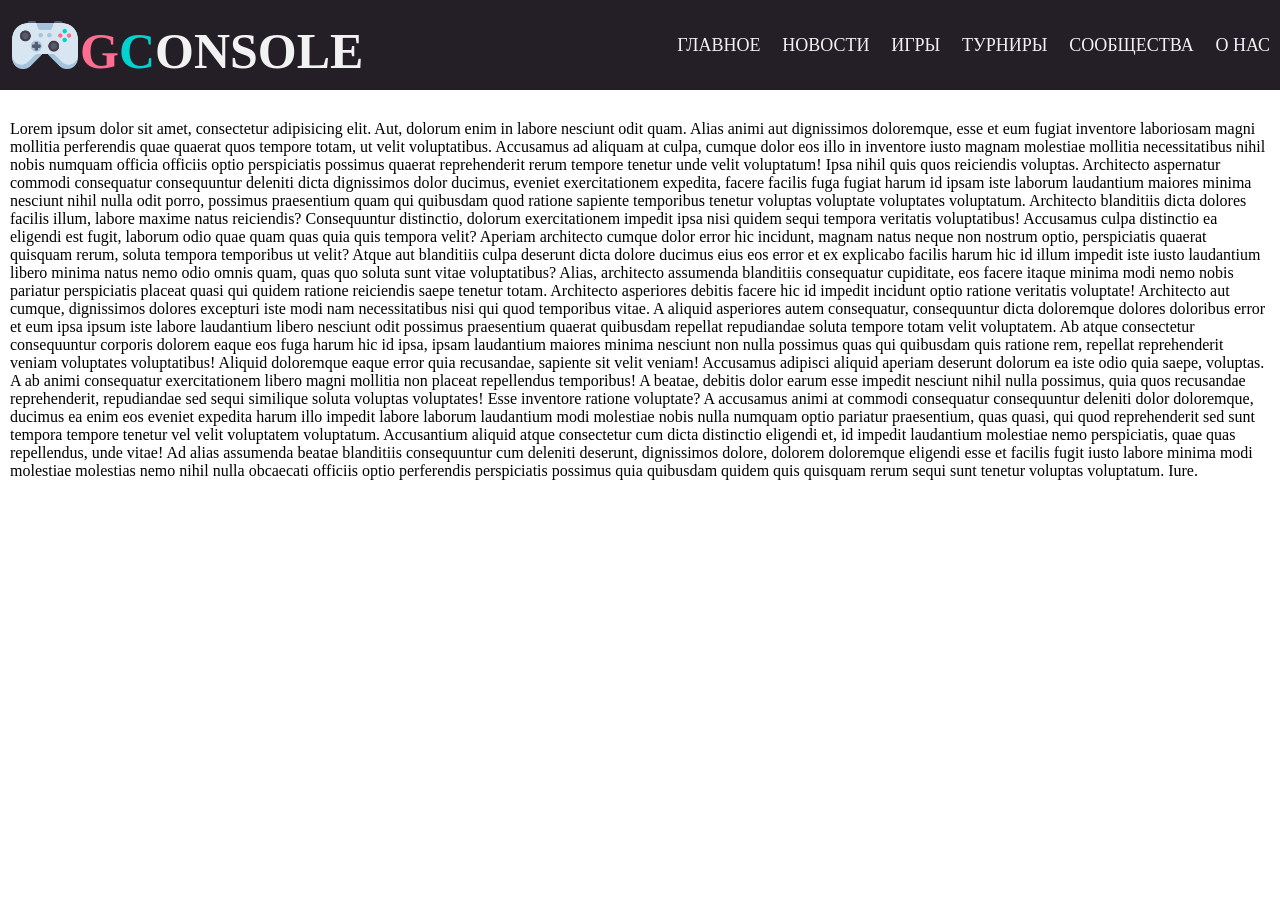
==== index.html @ 5705a3b8 "Rename Index.html to index.html" ====
<!DOCTYPE html>
<html lang="ru , en">
<head>
    <meta charset="UTF-8">
    <title>Main Page</title>
    <style>
        @import "style.css";
    </style>
    <meta name="viewport" content="width=device-width">
</head>
<body>
    <header class="header">
        <div class="container">
            <div class="header__body">
                <a href="" class="header__logo">
                    <img src="game-controller.png" alt="Game Controller Main Icon">
                    <p><span style="color: #ff6e91">G</span><span style="color: #00d2d2">C</span><span class="header__onsole">onsole</span></p>
                </a>
                <div class="header__burger">
                        <span></span>
                </div>
                <nav class="header__menu">
                        <ul class="header__list">
                            <li>
                                <a href="" class="header__link">Главное</a>
                            </li>
                            <li>
                               <a href="" class="header__link">Новости</a>
                            </li>
                             <li>
                              <a href="" class="header__link">Игры</a>
                            </li>
                            <li>
                               <a href="" class="header__link">Турниры</a>
                            </li>
                             <li>
                                <a href="" class="header__link">Сообщества</a>
                            </li>
                            <li>
                                <a href="" class="header__link">О Нас</a>
                            </li>
                        </ul>
                </nav>
            </div>
        </div>
    </header>
    <div class="content">
        <div class="container">
           <div class="content__text">
                <p>
                 Lorem ipsum dolor sit amet, consectetur adipisicing elit. Aut, dolorum enim in labore nesciunt odit quam. Alias animi aut dignissimos doloremque, esse et eum fugiat inventore laboriosam magni mollitia perferendis quae quaerat quos tempore totam, ut velit voluptatibus. Accusamus ad aliquam at culpa, cumque dolor eos illo in inventore iusto magnam molestiae mollitia necessitatibus nihil nobis numquam officia officiis optio perspiciatis possimus quaerat reprehenderit rerum tempore tenetur unde velit voluptatum! Ipsa nihil quis quos reiciendis voluptas. Architecto aspernatur commodi consequatur consequuntur deleniti dicta dignissimos dolor ducimus, eveniet exercitationem expedita, facere facilis fuga fugiat harum id ipsam iste laborum laudantium maiores minima nesciunt nihil nulla odit porro, possimus praesentium quam qui quibusdam quod ratione sapiente temporibus tenetur voluptas voluptate voluptates voluptatum. Architecto blanditiis dicta dolores facilis illum, labore maxime natus reiciendis? Consequuntur distinctio, dolorum exercitationem impedit ipsa nisi quidem sequi tempora veritatis voluptatibus! Accusamus culpa distinctio ea eligendi est fugit, laborum odio quae quam quas quia quis tempora velit? Aperiam architecto cumque dolor error hic incidunt, magnam natus neque non nostrum optio, perspiciatis quaerat quisquam rerum, soluta tempora temporibus ut velit? Atque aut blanditiis culpa deserunt dicta dolore ducimus eius eos error et ex explicabo facilis harum hic id illum impedit iste iusto laudantium libero minima natus nemo odio omnis quam, quas quo soluta sunt vitae voluptatibus? Alias, architecto assumenda blanditiis consequatur cupiditate, eos facere itaque minima modi nemo nobis pariatur perspiciatis placeat quasi qui quidem ratione reiciendis saepe tenetur totam. Architecto asperiores debitis facere hic id impedit incidunt optio ratione veritatis voluptate! Architecto aut cumque, dignissimos dolores excepturi iste modi nam necessitatibus nisi qui quod temporibus vitae. A aliquid asperiores autem consequatur, consequuntur dicta doloremque dolores doloribus error et eum ipsa ipsum iste labore laudantium libero nesciunt odit possimus praesentium quaerat quibusdam repellat repudiandae soluta tempore totam velit voluptatem. Ab atque consectetur consequuntur corporis dolorem eaque eos fuga harum hic id ipsa, ipsam laudantium maiores minima nesciunt non nulla possimus quas qui quibusdam quis ratione rem, repellat reprehenderit veniam voluptates voluptatibus! Aliquid doloremque eaque error quia recusandae, sapiente sit velit veniam! Accusamus adipisci aliquid aperiam deserunt dolorum ea iste odio quia saepe, voluptas. A ab animi consequatur exercitationem libero magni mollitia non placeat repellendus temporibus! A beatae, debitis dolor earum esse impedit nesciunt nihil nulla possimus, quia quos recusandae reprehenderit, repudiandae sed sequi similique soluta voluptas voluptates! Esse inventore ratione voluptate? A accusamus animi at commodi consequatur consequuntur deleniti dolor doloremque, ducimus ea enim eos eveniet expedita harum illo impedit labore laborum laudantium modi molestiae nobis nulla numquam optio pariatur praesentium, quas quasi, qui quod reprehenderit sed sunt tempora tempore tenetur vel velit voluptatem voluptatum. Accusantium aliquid atque consectetur cum dicta distinctio eligendi et, id impedit laudantium molestiae nemo perspiciatis, quae quas repellendus, unde vitae! Ad alias assumenda beatae blanditiis consequuntur cum deleniti deserunt, dignissimos dolore, dolorem doloremque eligendi esse et facilis fugit iusto labore minima modi molestiae molestias nemo nihil nulla obcaecati officiis optio perferendis perspiciatis possimus quia quibusdam quidem quis quisquam rerum sequi sunt tenetur voluptas voluptatum. Iure.
                </p>
           </div>
        </div>
    </div>

    <script src="script.js"></script>
    <script src="https://code.jquery.com/jquery-3.4.1.slim.min.js"></script>
    <!--<script type="text/javascript">
        if (window.jQuery) alert("jQuery подключен");
        else alert("jQuery не подключен");
    </script>-->
</body>
</html>
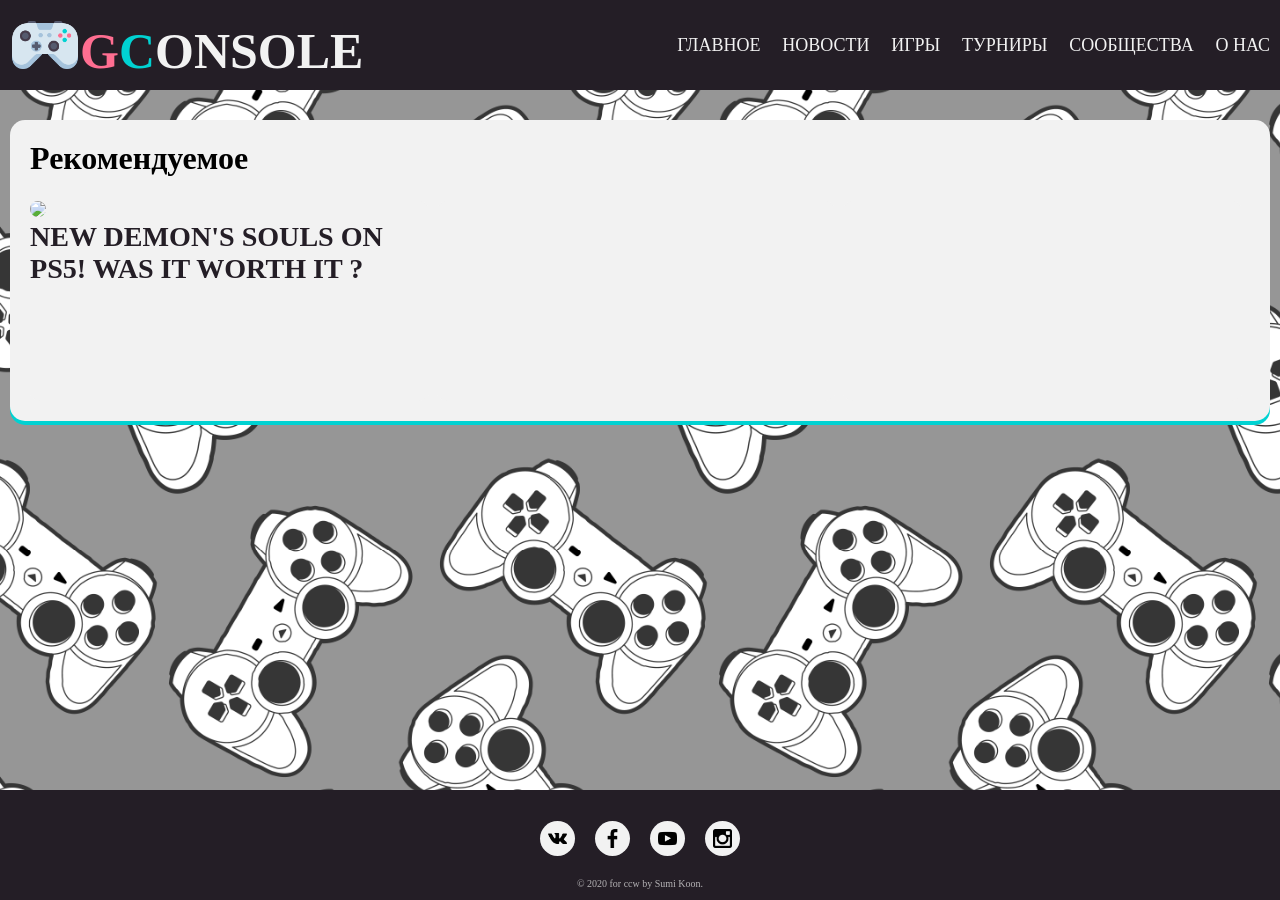
==== commit 1d8d6c15: "changes index html" ====
--- a/index.html
+++ b/index.html
@@ -1,64 +1,123 @@
-<!DOCTYPE html>
-<html lang="ru , en">
-<head>
-    <meta charset="UTF-8">
-    <title>Main Page</title>
-    <style>
-        @import "style.css";
-    </style>
-    <meta name="viewport" content="width=device-width">
-</head>
-<body>
-    <header class="header">
-        <div class="container">
-            <div class="header__body">
-                <a href="" class="header__logo">
-                    <img src="game-controller.png" alt="Game Controller Main Icon">
-                    <p><span style="color: #ff6e91">G</span><span style="color: #00d2d2">C</span><span class="header__onsole">onsole</span></p>
-                </a>
-                <div class="header__burger">
-                        <span></span>
-                </div>
-                <nav class="header__menu">
-                        <ul class="header__list">
-                            <li>
-                                <a href="" class="header__link">Главное</a>
-                            </li>
-                            <li>
-                               <a href="" class="header__link">Новости</a>
-                            </li>
-                             <li>
-                              <a href="" class="header__link">Игры</a>
-                            </li>
-                            <li>
-                               <a href="" class="header__link">Турниры</a>
-                            </li>
-                             <li>
-                                <a href="" class="header__link">Сообщества</a>
-                            </li>
-                            <li>
-                                <a href="" class="header__link">О Нас</a>
-                            </li>
-                        </ul>
-                </nav>
-            </div>
-        </div>
-    </header>
-    <div class="content">
-        <div class="container">
-           <div class="content__text">
-                <p>
-                 Lorem ipsum dolor sit amet, consectetur adipisicing elit. Aut, dolorum enim in labore nesciunt odit quam. Alias animi aut dignissimos doloremque, esse et eum fugiat inventore laboriosam magni mollitia perferendis quae quaerat quos tempore totam, ut velit voluptatibus. Accusamus ad aliquam at culpa, cumque dolor eos illo in inventore iusto magnam molestiae mollitia necessitatibus nihil nobis numquam officia officiis optio perspiciatis possimus quaerat reprehenderit rerum tempore tenetur unde velit voluptatum! Ipsa nihil quis quos reiciendis voluptas. Architecto aspernatur commodi consequatur consequuntur deleniti dicta dignissimos dolor ducimus, eveniet exercitationem expedita, facere facilis fuga fugiat harum id ipsam iste laborum laudantium maiores minima nesciunt nihil nulla odit porro, possimus praesentium quam qui quibusdam quod ratione sapiente temporibus tenetur voluptas voluptate voluptates voluptatum. Architecto blanditiis dicta dolores facilis illum, labore maxime natus reiciendis? Consequuntur distinctio, dolorum exercitationem impedit ipsa nisi quidem sequi tempora veritatis voluptatibus! Accusamus culpa distinctio ea eligendi est fugit, laborum odio quae quam quas quia quis tempora velit? Aperiam architecto cumque dolor error hic incidunt, magnam natus neque non nostrum optio, perspiciatis quaerat quisquam rerum, soluta tempora temporibus ut velit? Atque aut blanditiis culpa deserunt dicta dolore ducimus eius eos error et ex explicabo facilis harum hic id illum impedit iste iusto laudantium libero minima natus nemo odio omnis quam, quas quo soluta sunt vitae voluptatibus? Alias, architecto assumenda blanditiis consequatur cupiditate, eos facere itaque minima modi nemo nobis pariatur perspiciatis placeat quasi qui quidem ratione reiciendis saepe tenetur totam. Architecto asperiores debitis facere hic id impedit incidunt optio ratione veritatis voluptate! Architecto aut cumque, dignissimos dolores excepturi iste modi nam necessitatibus nisi qui quod temporibus vitae. A aliquid asperiores autem consequatur, consequuntur dicta doloremque dolores doloribus error et eum ipsa ipsum iste labore laudantium libero nesciunt odit possimus praesentium quaerat quibusdam repellat repudiandae soluta tempore totam velit voluptatem. Ab atque consectetur consequuntur corporis dolorem eaque eos fuga harum hic id ipsa, ipsam laudantium maiores minima nesciunt non nulla possimus quas qui quibusdam quis ratione rem, repellat reprehenderit veniam voluptates voluptatibus! Aliquid doloremque eaque error quia recusandae, sapiente sit velit veniam! Accusamus adipisci aliquid aperiam deserunt dolorum ea iste odio quia saepe, voluptas. A ab animi consequatur exercitationem libero magni mollitia non placeat repellendus temporibus! A beatae, debitis dolor earum esse impedit nesciunt nihil nulla possimus, quia quos recusandae reprehenderit, repudiandae sed sequi similique soluta voluptas voluptates! Esse inventore ratione voluptate? A accusamus animi at commodi consequatur consequuntur deleniti dolor doloremque, ducimus ea enim eos eveniet expedita harum illo impedit labore laborum laudantium modi molestiae nobis nulla numquam optio pariatur praesentium, quas quasi, qui quod reprehenderit sed sunt tempora tempore tenetur vel velit voluptatem voluptatum. Accusantium aliquid atque consectetur cum dicta distinctio eligendi et, id impedit laudantium molestiae nemo perspiciatis, quae quas repellendus, unde vitae! Ad alias assumenda beatae blanditiis consequuntur cum deleniti deserunt, dignissimos dolore, dolorem doloremque eligendi esse et facilis fugit iusto labore minima modi molestiae molestias nemo nihil nulla obcaecati officiis optio perferendis perspiciatis possimus quia quibusdam quidem quis quisquam rerum sequi sunt tenetur voluptas voluptatum. Iure.
-                </p>
-           </div>
-        </div>
-    </div>
-
-    <script src="script.js"></script>
-    <script src="https://code.jquery.com/jquery-3.4.1.slim.min.js"></script>
-    <!--<script type="text/javascript">
-        if (window.jQuery) alert("jQuery подключен");
-        else alert("jQuery не подключен");
-    </script>-->
-</body>
-</html>
+<!DOCTYPE html>
+<html lang="ru , en">
+<head>
+    <meta charset="UTF-8">
+    <title>Main Page</title>
+    <style>
+        @import "style.css";
+    </style>
+    <meta name="viewport" content="width=device-width">
+</head>
+<body>
+<div class="page">
+    <header class="header">
+        <div class="container">
+            <div class="header__body">
+                <a href="" class="header__logo">
+                    <img src="game-controller.png" alt="Game Controller Main Icon">
+                    <p><span style="color: #ff6e91">G</span><span style="color: #00d2d2">C</span><span class="header__onsole">onsole</span></p>
+                </a>
+                <div class="header__burger">
+                        <span></span>
+                </div>
+                <nav class="header__menu">
+                        <ul class="header__list">
+                            <li>
+                                <a href="" class="header__link"><p>Главное</p></a>
+                            </li>
+                            <li>
+                               <a href="" class="header__link"><p>Новости</p></a>
+                            </li>
+                             <li>
+                              <a href="" class="header__link"><p>Игры</p></a>
+                            </li>
+                            <li>
+                               <a href="" class="header__link"><p>Турниры</p></a>
+                            </li>
+                             <li>
+                                <a href="" class="header__link"><p>Сообщества</p></a>
+                            </li>
+                            <li>
+                                <a href="" class="header__link"><p>О Нас</p></a>
+                            </li>
+                        </ul>
+                </nav>
+            </div>
+        </div>
+    </header>
+    <div class="content">
+        <div class="container">
+            <div class="content__background">
+                <div class="content__recommended">
+                    <div class="content__header">
+                        <h1>Рекомендуемое</h1>
+                    </div>
+                    <div class="content__3publications">
+                        <a class="content__publication" href="">
+                            <div class="content__preview">
+                                <div class="content__preview-image">
+                                    <img class="content__preview-image-in"
+                                         src="Ресурсы/a491ed056f9e44e7bedd83aa1333b4ea.jpg">
+                                </div>
+                                <div class="content__previewtext">
+                                    <h3>New Demon's Souls on PS5! Was it worth it ?</h3>
+                                </div>
+                            </div>
+                        </a>
+                        <a class="content__publication" href="">
+                            <div>
+
+                            </div>
+                        </a>
+                        <a class="content__publication" href="">
+                            <div>
+
+                            </div>
+                        </a>
+                    </div>
+                </div>
+            </div>
+        </div>
+    </div>
+    <footer class="footer">
+        <div class="container">
+            <div class="footer__body">
+                <div class="footer__info">
+                    <!--Да , я знаю , приставки не только от сони ,
+                    но я не могу создать группы специально для линков-->
+                    <div class="footer__icon">
+                        <a class="footer__link" href="https://vk.com/playstationru">
+                            <img src="vk-social-logotype.png" alt="vk_social_logo">
+                        </a>
+                    </div>
+                    <div class="footer__icon">
+                        <a class="footer__link" href="https://ru-ru.facebook.com/playstation/">
+                            <img src="facebook-logo.png" alt="facebook_social_logo">
+                        </a>
+                    </div>
+                    <div class="footer__icon">
+                        <a class="footer__link" href="https://www.youtube.com/user/PlayStation">
+                            <img src="youtube-symbol.png" alt="youtube_social_logo">
+                        </a>
+                    </div>
+                    <div class="footer__icon">
+                        <a class="footer__link" href="https://www.instagram.com/playstationit/">
+                            <img src="instagram-social-network-logo-of-photo-camera.png" alt="inst_social_logo">
+                        </a>
+                    </div>
+                </div>
+                <div class="footer__copy">
+                    <span class="footer__copyright">&copy; 2020 for ccw by Sumi Koon.</span>
+                </div>
+            </div>
+        </div>
+    </footer>
+</div>
+    <script src="script.js"></script>
+    <script src="https://code.jquery.com/jquery-3.4.1.slim.min.js"></script>
+    <!--<script type="text/javascript">
+        if (window.jQuery) alert("jQuery подключен");
+        else alert("jQuery не подключен");
+    </script>-->
+</body>
+</html>
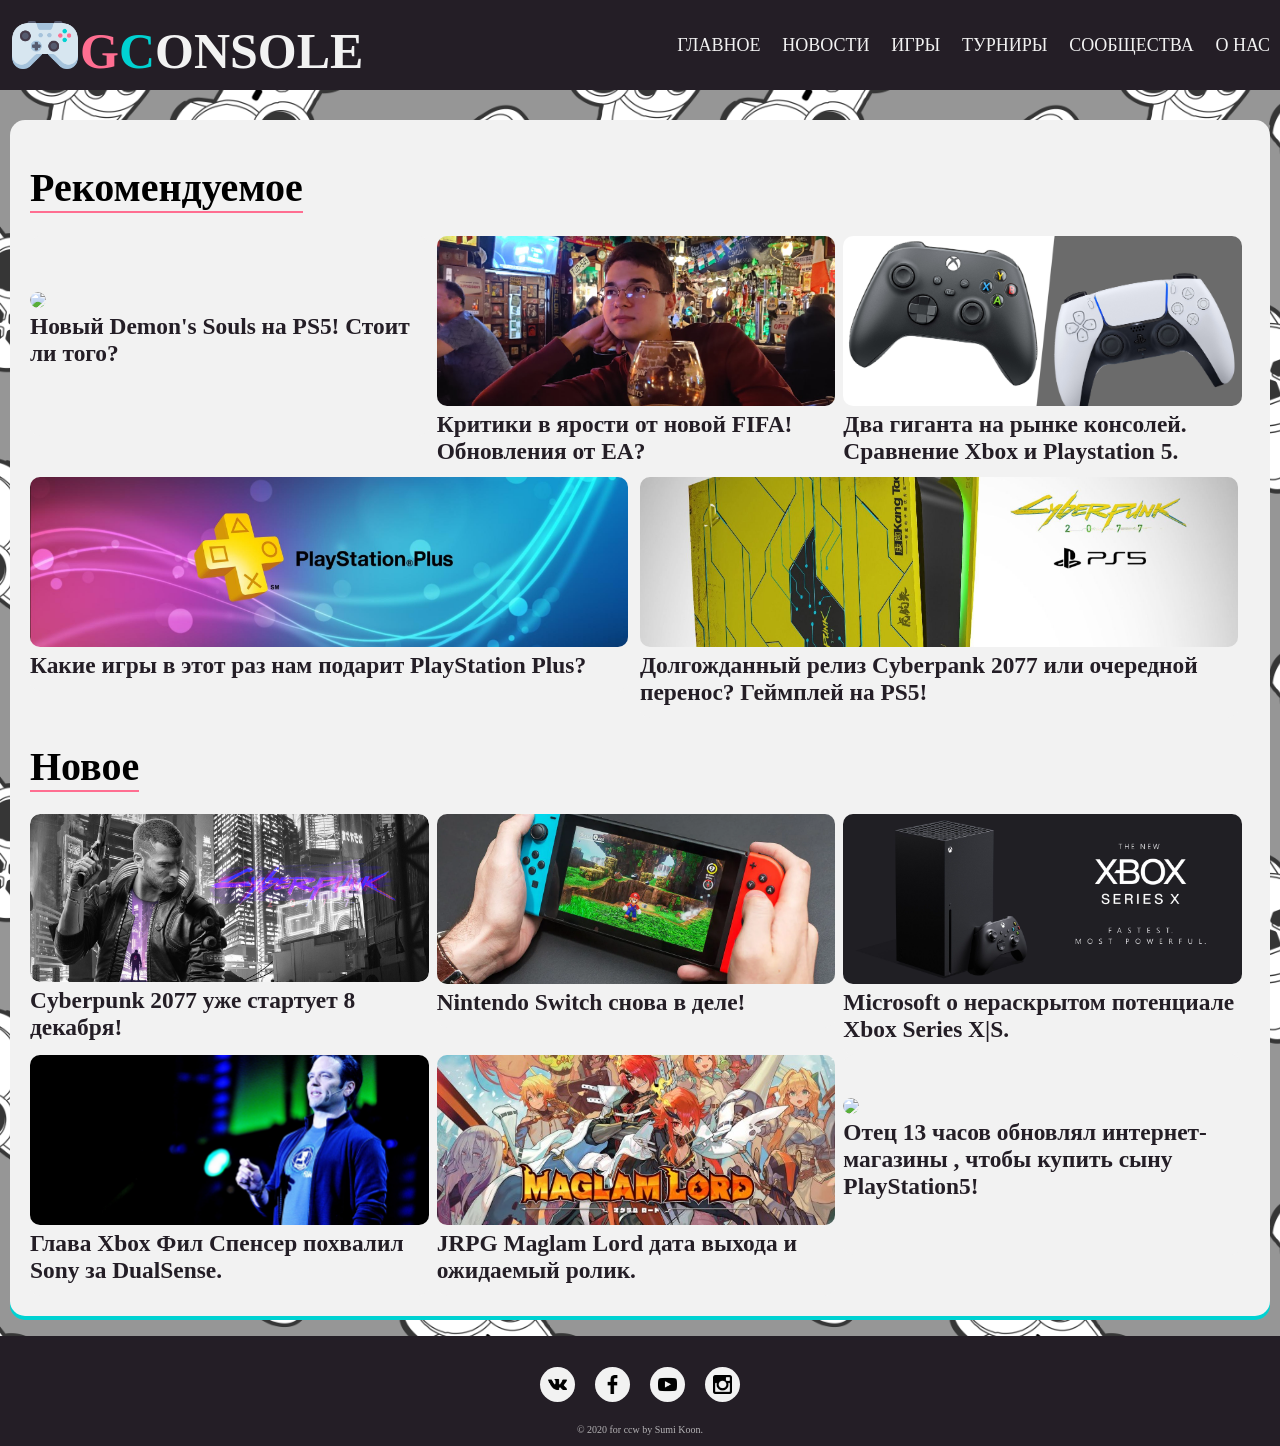
==== commit d83ee878: "changes main page" ====
--- a/index.html
+++ b/index.html
@@ -1,8 +1,11 @@
 <!DOCTYPE html>
 <html lang="ru , en">
 <head>
+    <meta name="msapplication-TileColor" content="#241E26">
+    <meta name="theme-color" content="#241E26">
+    <link rel="icon" href="Ресурсы/icon.png">
     <meta charset="UTF-8">
-    <title>Main Page</title>
+    <title>Главная</title>
     <style>
         @import "style.css";
     </style>
@@ -48,30 +51,141 @@
     <div class="content">
         <div class="container">
             <div class="content__background">
-                <div class="content__recommended">
+                <div class="content__blocks">
                     <div class="content__header">
                         <h1>Рекомендуемое</h1>
                     </div>
                     <div class="content__3publications">
-                        <a class="content__publication" href="">
-                            <div class="content__preview">
-                                <div class="content__preview-image">
+                        <a class="content__3publication" href="">
+                            <div class="content__preview">
+                                <div class="content__3preview-image">
                                     <img class="content__preview-image-in"
                                          src="Ресурсы/a491ed056f9e44e7bedd83aa1333b4ea.jpg">
                                 </div>
-                                <div class="content__previewtext">
-                                    <h3>New Demon's Souls on PS5! Was it worth it ?</h3>
-                                </div>
-                            </div>
-                        </a>
-                        <a class="content__publication" href="">
-                            <div>
-
-                            </div>
-                        </a>
-                        <a class="content__publication" href="">
-                            <div>
-
+                                <div class="content__preview-text">
+                                    <h3>Новый Demon's Souls на PS5! Стоит ли того?</h3>
+                                </div>
+                            </div>
+                        </a>
+                        <a class="content__3publication" href="">
+                            <div class="content__preview">
+                                <div class="content__3preview-image">
+                                    <img class="content__preview-image-in"
+                                         src="Ресурсы/SngL6iPqXGQ.jpg">
+                                </div>
+                                <div class="content__preview-text">
+                                    <h3>Критики в ярости от новой FIFA! Обновления от EA?</h3>
+                                </div>
+                            </div>
+                        </a>
+                        <a class="content__3publication" href="">
+                            <div class="content__preview">
+                                <div class="content__3preview-image">
+                                    <img class="content__preview-image-in"
+                                         src="Ресурсы/PS5-Xbox-Series-X.jpg">
+                                </div>
+                                <div class="content__preview-text">
+                                    <h3>Два гиганта на рынке консолей. Сравнение Xbox и Playstation 5.</h3>
+                                </div>
+                            </div>
+                        </a>
+                    </div>
+                    <div class="content__2publications">
+                        <a class="content__2publication" href="">
+                            <div class="content__preview">
+                                <div class="content__2preview-image">
+                                    <img class="content__preview-image-in"
+                                         src="Ресурсы/wallpaper_playstationplus.jpg">
+                                </div>
+                                <div class="content__preview-text">
+                                    <h3>Какие игры в этот раз нам подарит PlayStation Plus?</h3>
+                                </div>
+                            </div>
+                        </a>
+                        <a class="content__2publication" href="">
+                            <div class="content__preview">
+                                <div class="content__2preview-image">
+                                    <img class="content__preview-image-in"
+                                         src="Ресурсы/cyberpank.jpg">
+                                </div>
+                                <div class="content__preview-text">
+                                    <h3>Долгожданный релиз Cyberpank 2077 или очередной перенос? Геймплей на PS5!</h3>
+                                </div>
+                            </div>
+                        </a>
+                    </div>
+                </div>
+                <div class="content__blocks">
+                    <div class="content__header">
+                        <h1>Новое</h1>
+                    </div>
+                    <div class="content__3publications">
+                        <a class="content__3publication" href="">
+                            <div class="content__preview">
+                                <div class="content__3preview-image">
+                                    <img class="content__preview-image-in"
+                                         src="Ресурсы/cyberpupk.jpg">
+                                </div>
+                                <div class="content__preview-text">
+                                    <h3>Cyberpunk 2077 уже стартует 8 декабря!</h3>
+                                </div>
+                            </div>
+                        </a>
+                        <a class="content__3publication" href="">
+                            <div class="content__preview">
+                                <div class="content__3preview-image">
+                                    <img class="content__preview-image-in"
+                                         src="Ресурсы/ytsshesr_4bds.1200.webp">
+                                </div>
+                                <div class="content__preview-text">
+                                    <h3>Nintendo Switch снова в деле!</h3>
+                                </div>
+                            </div>
+                        </a>
+                        <a class="content__3publication" href="">
+                            <div class="content__preview">
+                                <div class="content__3preview-image">
+                                    <img class="content__preview-image-in"
+                                         src="Ресурсы/x-box-open-secrets.jpg">
+                                </div>
+                                <div class="content__preview-text">
+                                    <h3>Microsoft о нераскрытом потенциале Xbox Series X|S.</h3>
+                                </div>
+                            </div>
+                        </a>
+                    </div>
+                    <div class="content__3publications">
+                        <a class="content__3publication" href="">
+                            <div class="content__preview">
+                                <div class="content__3preview-image">
+                                    <img class="content__preview-image-in"
+                                         src="Ресурсы/phil-spencer.jpg">
+                                </div>
+                                <div class="content__preview-text">
+                                    <h3>Глава Xbox Фил Спенсер похвалил Sony за DualSense.</h3>
+                                </div>
+                            </div>
+                        </a>
+                        <a class="content__3publication" href="">
+                            <div class="content__preview">
+                                <div class="content__3preview-image">
+                                    <img class="content__preview-image-in"
+                                         src="Ресурсы/maglam lords.jpeg">
+                                </div>
+                                <div class="content__preview-text">
+                                    <h3>JRPG Maglam Lord дата выхода и ожидаемый ролик.</h3>
+                                </div>
+                            </div>
+                        </a>
+                        <a class="content__3publication" href="">
+                            <div class="content__preview">
+                                <div class="content__3preview-image">
+                                    <img class="content__preview-image-in"
+                                         src="Ресурсы/father and son.jpg">
+                                </div>
+                                <div class="content__preview-text">
+                                    <h3>Отец 13 часов обновлял интернет-магазины , чтобы купить сыну PlayStation5!</h3>
+                                </div>
                             </div>
                         </a>
                     </div>
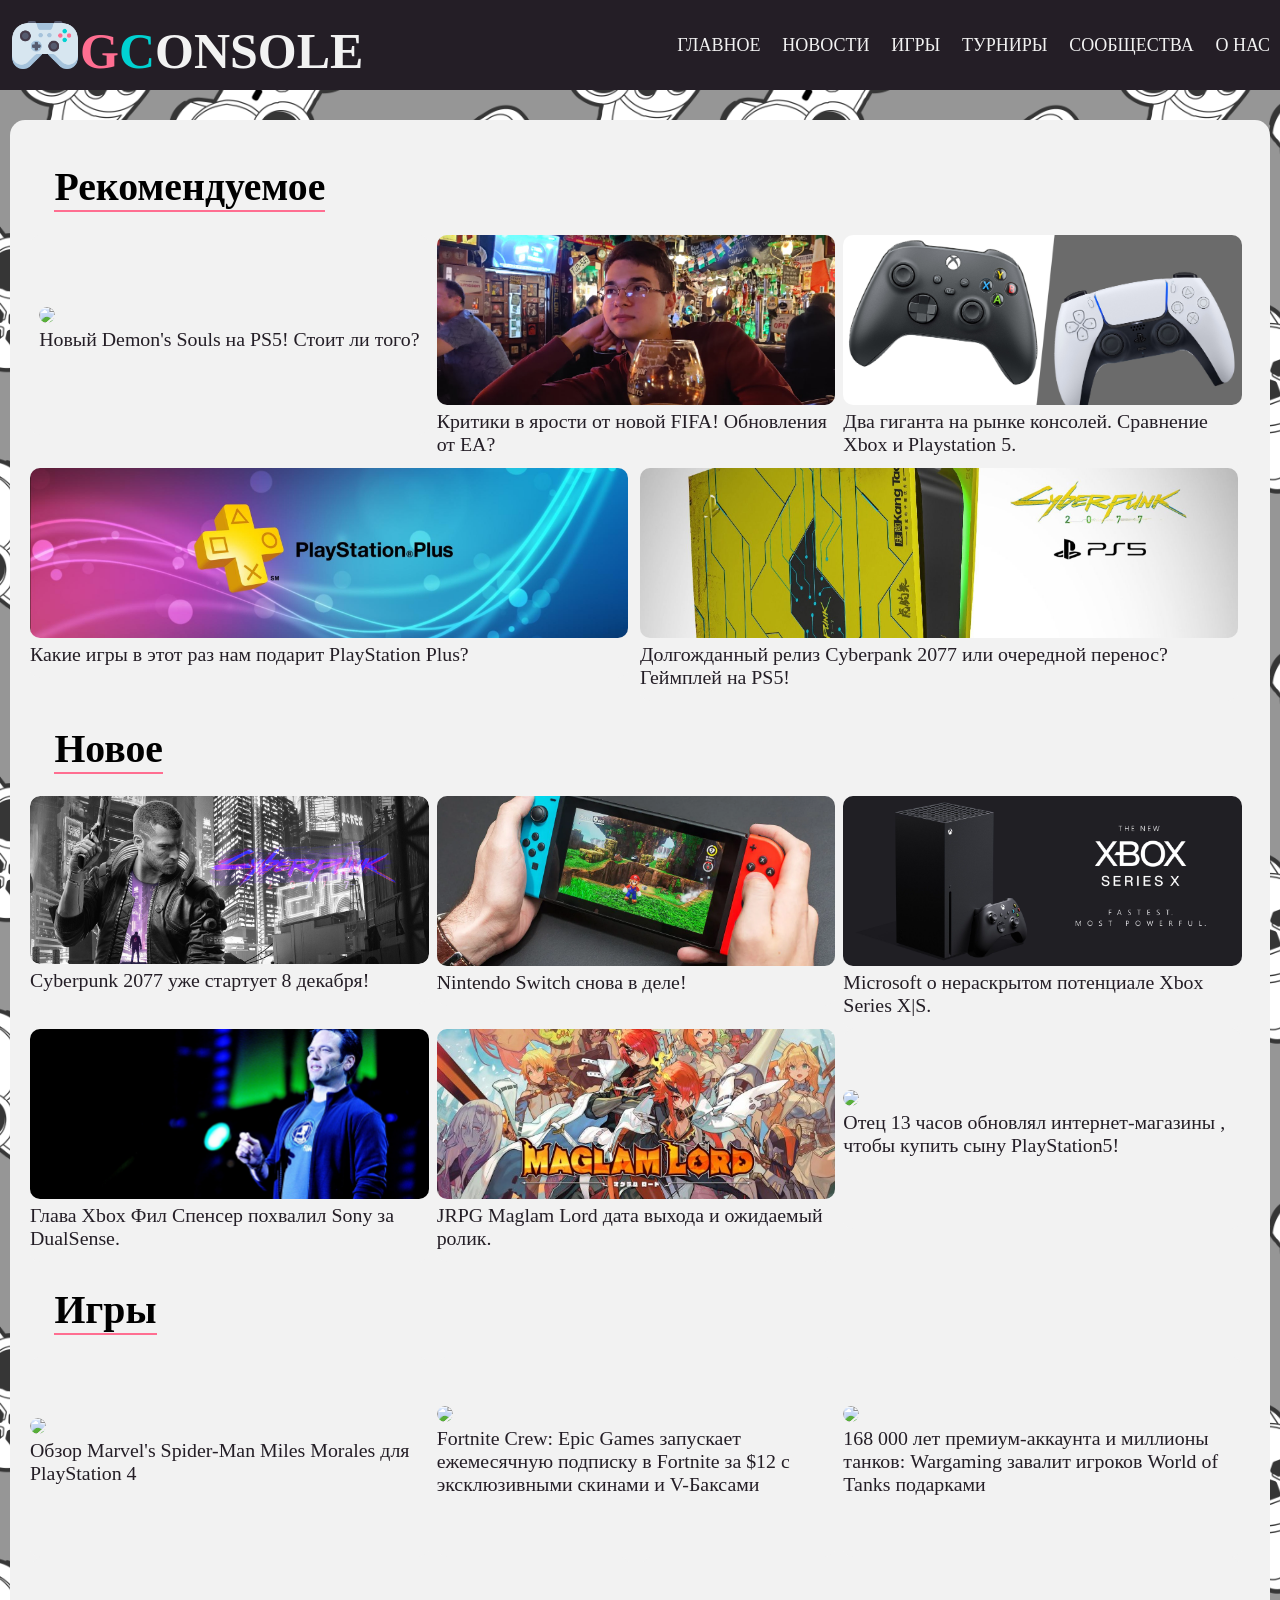
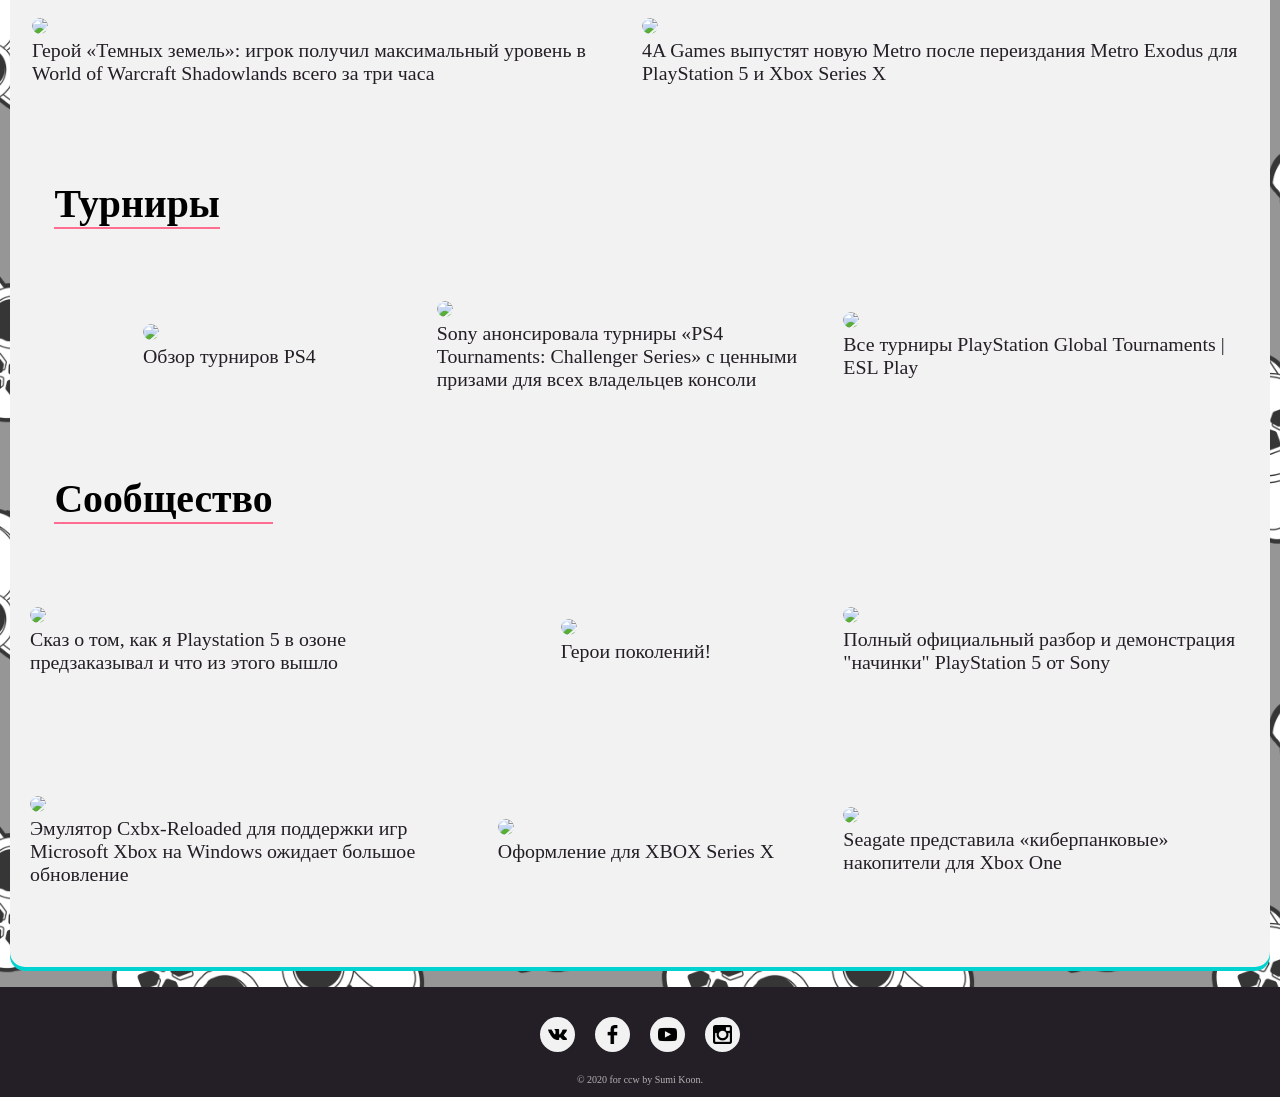
==== commit 3ddd7820: "changes main pages" ====
--- a/index.html
+++ b/index.html
@@ -16,7 +16,7 @@
     <header class="header">
         <div class="container">
             <div class="header__body">
-                <a href="" class="header__logo">
+                <a href="index.html" class="header__logo">
                     <img src="game-controller.png" alt="Game Controller Main Icon">
                     <p><span style="color: #ff6e91">G</span><span style="color: #00d2d2">C</span><span class="header__onsole">onsole</span></p>
                 </a>
@@ -26,7 +26,7 @@
                 <nav class="header__menu">
                         <ul class="header__list">
                             <li>
-                                <a href="" class="header__link"><p>Главное</p></a>
+                                <a href="index.html" class="header__link"><p>Главное</p></a>
                             </li>
                             <li>
                                <a href="" class="header__link"><p>Новости</p></a>
@@ -63,7 +63,7 @@
                                          src="Ресурсы/a491ed056f9e44e7bedd83aa1333b4ea.jpg">
                                 </div>
                                 <div class="content__preview-text">
-                                    <h3>Новый Demon's Souls на PS5! Стоит ли того?</h3>
+                                    <span>Новый Demon's Souls на PS5! Стоит ли того?</>
                                 </div>
                             </div>
                         </a>
@@ -74,7 +74,7 @@
                                          src="Ресурсы/SngL6iPqXGQ.jpg">
                                 </div>
                                 <div class="content__preview-text">
-                                    <h3>Критики в ярости от новой FIFA! Обновления от EA?</h3>
+                                    <span>Критики в ярости от новой FIFA! Обновления от EA?</>
                                 </div>
                             </div>
                         </a>
@@ -85,7 +85,7 @@
                                          src="Ресурсы/PS5-Xbox-Series-X.jpg">
                                 </div>
                                 <div class="content__preview-text">
-                                    <h3>Два гиганта на рынке консолей. Сравнение Xbox и Playstation 5.</h3>
+                                    <span>Два гиганта на рынке консолей. Сравнение Xbox и Playstation 5.</>
                                 </div>
                             </div>
                         </a>
@@ -98,7 +98,7 @@
                                          src="Ресурсы/wallpaper_playstationplus.jpg">
                                 </div>
                                 <div class="content__preview-text">
-                                    <h3>Какие игры в этот раз нам подарит PlayStation Plus?</h3>
+                                    <span>Какие игры в этот раз нам подарит PlayStation Plus?</>
                                 </div>
                             </div>
                         </a>
@@ -109,7 +109,7 @@
                                          src="Ресурсы/cyberpank.jpg">
                                 </div>
                                 <div class="content__preview-text">
-                                    <h3>Долгожданный релиз Cyberpank 2077 или очередной перенос? Геймплей на PS5!</h3>
+                                    <span>Долгожданный релиз Cyberpank 2077 или очередной перенос? Геймплей на PS5!</>
                                 </div>
                             </div>
                         </a>
@@ -127,7 +127,7 @@
                                          src="Ресурсы/cyberpupk.jpg">
                                 </div>
                                 <div class="content__preview-text">
-                                    <h3>Cyberpunk 2077 уже стартует 8 декабря!</h3>
+                                    <span>Cyberpunk 2077 уже стартует 8 декабря!</>
                                 </div>
                             </div>
                         </a>
@@ -138,7 +138,7 @@
                                          src="Ресурсы/ytsshesr_4bds.1200.webp">
                                 </div>
                                 <div class="content__preview-text">
-                                    <h3>Nintendo Switch снова в деле!</h3>
+                                    <span>Nintendo Switch снова в деле!</>
                                 </div>
                             </div>
                         </a>
@@ -149,7 +149,7 @@
                                          src="Ресурсы/x-box-open-secrets.jpg">
                                 </div>
                                 <div class="content__preview-text">
-                                    <h3>Microsoft о нераскрытом потенциале Xbox Series X|S.</h3>
+                                    <span>Microsoft о нераскрытом потенциале Xbox Series X|S.</>
                                 </div>
                             </div>
                         </a>
@@ -162,7 +162,7 @@
                                          src="Ресурсы/phil-spencer.jpg">
                                 </div>
                                 <div class="content__preview-text">
-                                    <h3>Глава Xbox Фил Спенсер похвалил Sony за DualSense.</h3>
+                                    <span>Глава Xbox Фил Спенсер похвалил Sony за DualSense.</>
                                 </div>
                             </div>
                         </a>
@@ -173,7 +173,7 @@
                                          src="Ресурсы/maglam lords.jpeg">
                                 </div>
                                 <div class="content__preview-text">
-                                    <h3>JRPG Maglam Lord дата выхода и ожидаемый ролик.</h3>
+                                    <span>JRPG Maglam Lord дата выхода и ожидаемый ролик.</>
                                 </div>
                             </div>
                         </a>
@@ -184,7 +184,186 @@
                                          src="Ресурсы/father and son.jpg">
                                 </div>
                                 <div class="content__preview-text">
-                                    <h3>Отец 13 часов обновлял интернет-магазины , чтобы купить сыну PlayStation5!</h3>
+                                    <span>Отец 13 часов обновлял интернет-магазины , чтобы купить сыну PlayStation5!</>
+                                </div>
+                            </div>
+                        </a>
+                    </div>
+                </div>
+                <div class="content__blocks">
+                    <div class="content__header">
+                        <h1>Игры</h1>
+                    </div>
+                    <div class="content__3publications">
+                        <a class="content__3publication" href="">
+                            <div class="content__preview">
+                                <div class="content__3preview-image">
+                                    <img class="content__preview-image-in"
+                                         src="https://wallpapercave.com/wp/wp4866533.jpg">
+                                </div>
+                                <div class="content__preview-text">
+                                    <span>Обзор Marvel's Spider-Man Miles Morales для PlayStation 4</span>
+                                </div>
+                            </div>
+                        </a>
+                        <a class="content__3publication" href="">
+                            <div class="content__preview">
+                                <div class="content__3preview-image">
+                                    <img class="content__preview-image-in"
+                                         src="https://i.playground.ru/i/pix/2818102/image.jpg">
+                                </div>
+                                <div class="content__preview-text">
+                                    <span>Fortnite Crew: Epic Games запускает ежемесячную подписку в Fortnite за $12 с эксклюзивными скинами и V-Баксами</span>
+                                </div>
+                            </div>
+                        </a>
+                        <a class="content__3publication" href="">
+                            <div class="content__preview">
+                                <div class="content__3preview-image">
+                                    <img class="content__preview-image-in"
+                                         src="https://i.artfile.ru/1920x1080_710403_[www.ArtFile.ru].jpg">
+                                </div>
+                                <div class="content__preview-text">
+                                    <span>168 000 лет премиум-аккаунта и миллионы танков: Wargaming завалит игроков World of Tanks подарками</span>
+                                </div>
+                            </div>
+                        </a>
+                    </div>
+                    <div class="content__3publications">
+                        <a class="content__2publication" href="">
+                            <div class="content__preview">
+                                <div class="content__2preview-image">
+                                    <img class="content__preview-image-in"
+                                         src="https://img5.goodfon.ru/wallpaper/nbig/4/8b/world-of-warcraft-bolvar-fordragon-world-of-warcraft-shadowl.jpg">
+                                </div>
+                                <div class="content__preview-text">
+                                    <span>Герой «Темных земель»: игрок получил максимальный уровень в World of Warcraft Shadowlands всего за три часа</span>
+                                </div>
+                            </div>
+                        </a>
+                        <a class="content__2publication" href="">
+                            <div class="content__preview">
+                                <div class="content__2preview-image">
+                                    <img class="content__preview-image-in"
+                                         src="https://i.playground.ru/p/10Vbi2bBVj0fGrN3yx1DQA.jpeg">
+                                </div>
+                                <div class="content__preview-text">
+                                    <span>4A Games выпустят новую Metro после переиздания Metro Exodus для PlayStation 5 и Xbox Series X</span>
+                                </div>
+                            </div>
+                        </a>
+                    </div>
+                </div>
+                <div class="content__blocks">
+                    <div class="content__header">
+                        <h1>Турниры</h1>
+                    </div>
+                    <div class="content__3publications">
+                        <a class="content__3publication" href="">
+                            <div class="content__preview">
+                                <div class="content__3preview-image">
+                                    <img class="content__preview-image-in"
+                                         src="https://live.staticflickr.com/65535/49482625887_69d3f29b23_k.jpg">
+                                </div>
+                                <div class="content__preview-text">
+                                    <span>Обзор турниров PS4</span>
+                                </div>
+                            </div>
+                        </a>
+                        <a class="content__3publication" href="">
+                            <div class="content__preview">
+                                <div class="content__3preview-image">
+                                    <img class="content__preview-image-in"
+                                         src="https://www.ferra.ru/imgs/2019/09/11/13/3558188/e47c3d8f0fafeec8df4628862c31dd1f73d1b358.jpg">
+                                </div>
+                                <div class="content__preview-text">
+                                    <span>Sony анонсировала турниры «PS4 Tournaments: Challenger Series» с ценными призами для всех владельцев консоли</span>
+                                </div>
+                            </div>
+                        </a>
+                        <a class="content__3publication" href="">
+                            <div class="content__preview">
+                                <div class="content__3preview-image">
+                                    <img class="content__preview-image-in"
+                                         src="https://www.gamereactor.eu/media/38/teamenyxare_2393863b.jpg">
+                                </div>
+                                <div class="content__preview-text">
+                                    <span>Все турниры PlayStation Global Tournaments | ESL Play</span>
+                                </div>
+                            </div>
+                        </a>
+                    </div>
+                </div>
+                <div class="content__blocks">
+                    <div class="content__header">
+                        <h1>Сообщество</h1>
+                    </div>
+                    <div class="content__3publications">
+                        <a class="content__3publication" href="">
+                            <div class="content__preview">
+                                <div class="content__3preview-image">
+                                    <img class="content__preview-image-in"
+                                         src="https://i2.wp.com/ithubstar.ru/wp-content/uploads/2020/06/sony-play-station-5-5.jpg?fit=1920%2C1080&ssl=1">
+                                </div>
+                                <div class="content__preview-text">
+                                    <span>Сказ о том, как я Playstation 5 в озоне предзаказывал и что из этого вышло</span>
+                                </div>
+                            </div>
+                        </a>
+                        <a class="content__3publication" href="">
+                            <div class="content__preview">
+                                <div class="content__3preview-image">
+                                    <img class="content__preview-image-in"
+                                         src="https://i.ytimg.com/vi/f7Qmy1IW53A/maxresdefault.jpg">
+                                </div>
+                                <div class="content__preview-text">
+                                    <span>Герои поколений!</span>
+                                </div>
+                            </div>
+                        </a>
+                        <a class="content__3publication" href="">
+                            <div class="content__preview">
+                                <div class="content__3preview-image">
+                                    <img class="content__preview-image-in"
+                                         src="https://st.overclockers.ru/legacy/blog/399533/218947_O.jpg">
+                                </div>
+                                <div class="content__preview-text">
+                                    <span>Полный официальный разбор и демонстрация "начинки" PlayStation 5 от Sony</span>
+                                </div>
+                            </div>
+                        </a>
+                    </div>
+                    <div class="content__3publications">
+                        <a class="content__3publication" href="">
+                            <div class="content__preview">
+                                <div class="content__3preview-image">
+                                    <img class="content__preview-image-in"
+                                         src="https://www.amerikanpaketim.com/storage/app/uploads/public/5b1/5d8/128/5b15d81281881807657622.jpg">
+                                </div>
+                                <div class="content__preview-text">
+                                    <span>Эмулятор Cxbx-Reloaded для поддержки игр Microsoft Xbox на Windows ожидает большое обновление</span>
+                                </div>
+                            </div>
+                        </a>
+                        <a class="content__3publication" href="">
+                            <div class="content__preview">
+                                <div class="content__3preview-image">
+                                    <img class="content__preview-image-in"
+                                         src="https://www.gamereactor.eu/media/62/limitiertexbox1_2036203b.jpg">
+                                </div>
+                                <div class="content__preview-text">
+                                    <span>Оформление для XBOX Series X</span>
+                                </div>
+                            </div>
+                        </a>
+                        <a class="content__3publication" href="">
+                            <div class="content__preview">
+                                <div class="content__3preview-image">
+                                    <img class="content__preview-image-in"
+                                         src="https://pbs.twimg.com/media/EWODUuHUEAA27Wu.jpg">
+                                </div>
+                                <div class="content__preview-text">
+                                    <span>Seagate представила «киберпанковые» накопители для Xbox One</span>
                                 </div>
                             </div>
                         </a>
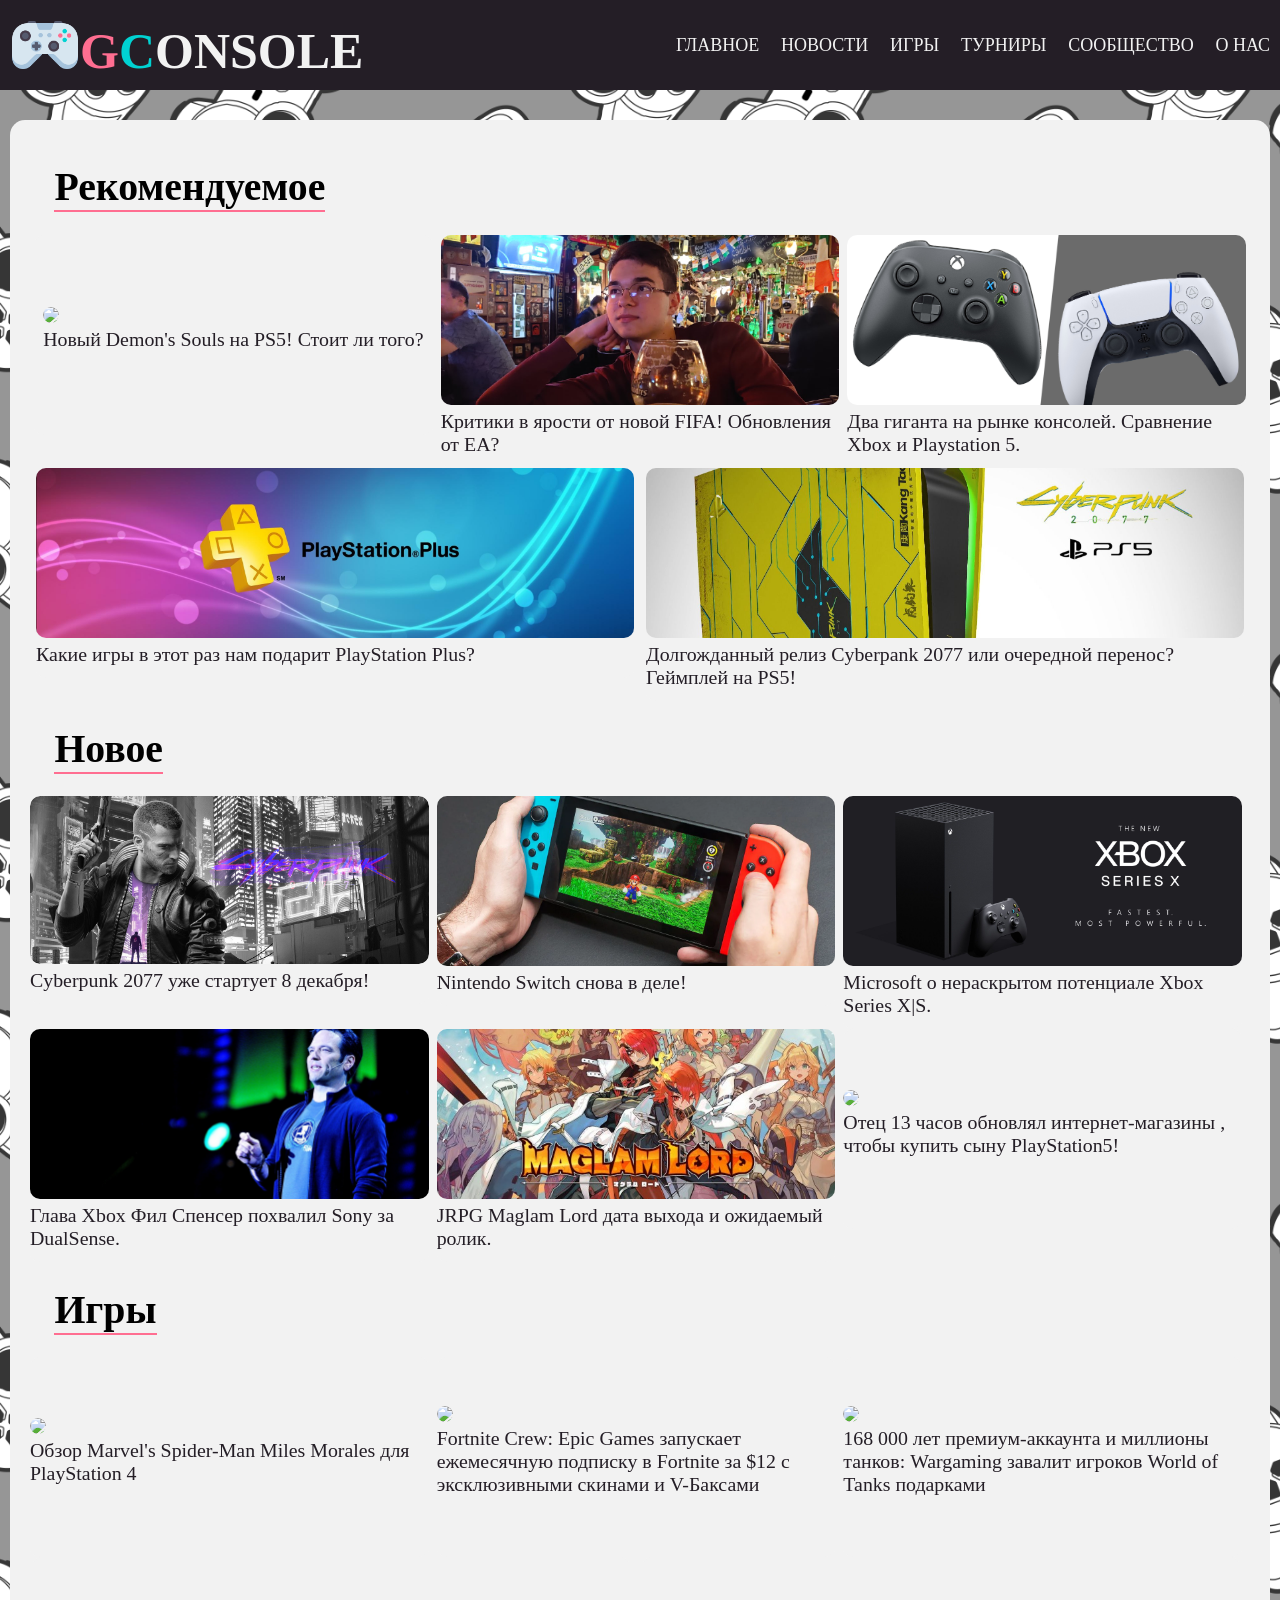
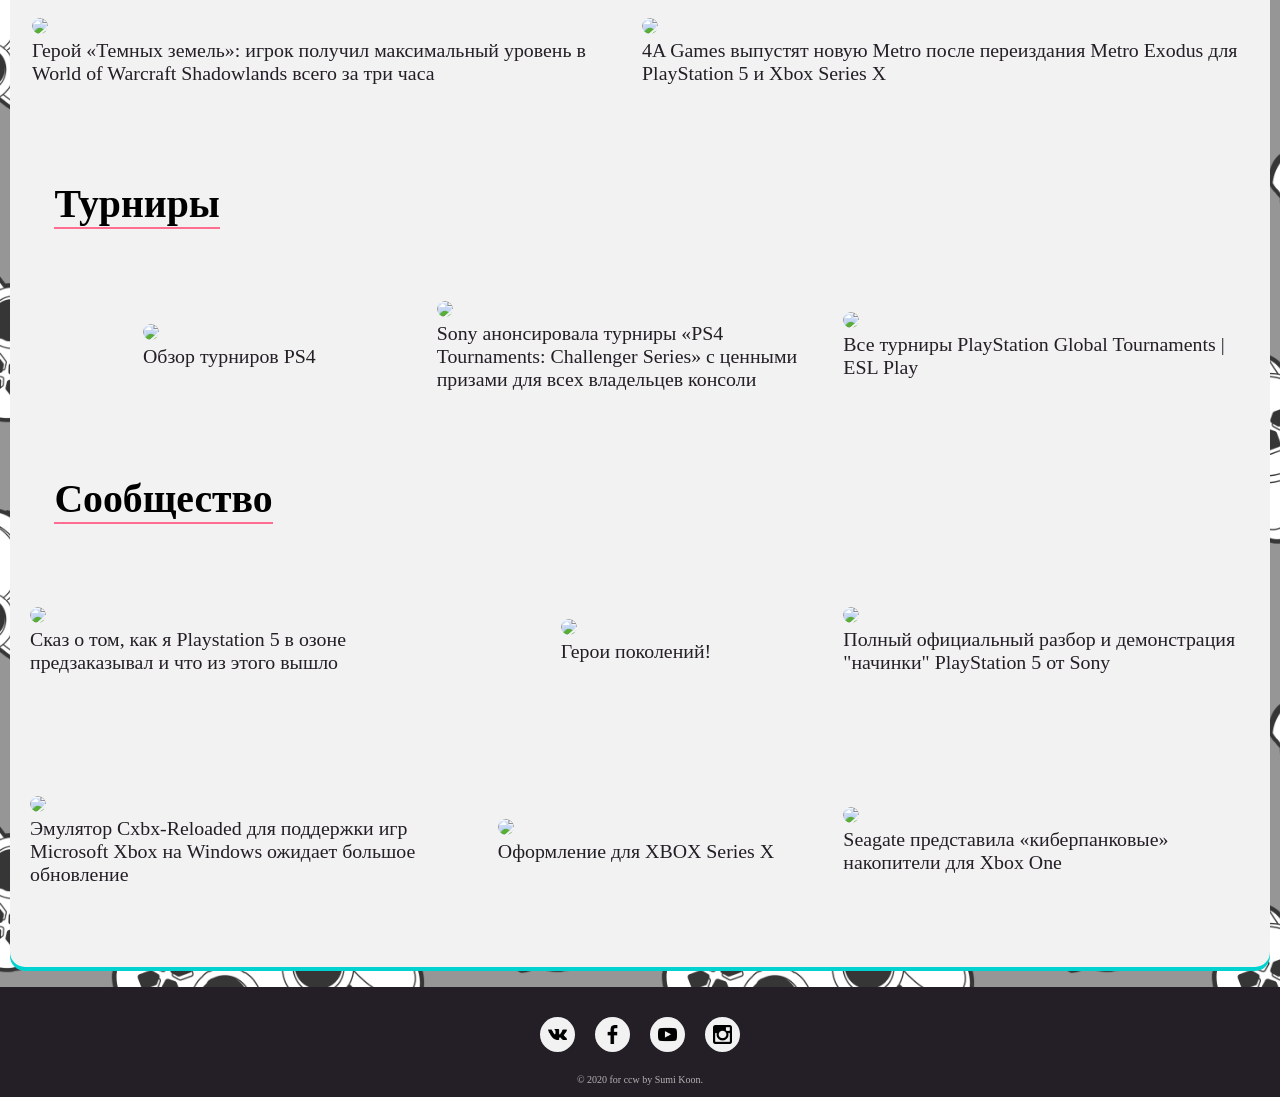
==== commit 5966b392: "Add files via upload" ====
--- a/index.html
+++ b/index.html
@@ -29,19 +29,19 @@
                                 <a href="index.html" class="header__link"><p>Главное</p></a>
                             </li>
                             <li>
-                               <a href="" class="header__link"><p>Новости</p></a>
+                               <a href="news.html" class="header__link"><p>Новости</p></a>
                             </li>
                              <li>
-                              <a href="" class="header__link"><p>Игры</p></a>
+                              <a href="games.html" class="header__link"><p>Игры</p></a>
                             </li>
                             <li>
-                               <a href="" class="header__link"><p>Турниры</p></a>
+                               <a href="tournaments.html" class="header__link"><p>Турниры</p></a>
                             </li>
                              <li>
-                                <a href="" class="header__link"><p>Сообщества</p></a>
+                                <a href="social.html" class="header__link"><p>Сообщество</p></a>
                             </li>
                             <li>
-                                <a href="" class="header__link"><p>О Нас</p></a>
+                                <a href="about_us.html" class="header__link"><p>О Нас</p></a>
                             </li>
                         </ul>
                 </nav>
@@ -51,7 +51,7 @@
     <div class="content">
         <div class="container">
             <div class="content__background">
-                <div class="content__blocks">
+                <div class="content__news">
                     <div class="content__header">
                         <h1>Рекомендуемое</h1>
                     </div>
@@ -63,7 +63,7 @@
                                          src="Ресурсы/a491ed056f9e44e7bedd83aa1333b4ea.jpg">
                                 </div>
                                 <div class="content__preview-text">
-                                    <span>Новый Demon's Souls на PS5! Стоит ли того?</>
+                                    <span>Новый Demon's Souls на PS5! Стоит ли того?</span>
                                 </div>
                             </div>
                         </a>
@@ -74,7 +74,7 @@
                                          src="Ресурсы/SngL6iPqXGQ.jpg">
                                 </div>
                                 <div class="content__preview-text">
-                                    <span>Критики в ярости от новой FIFA! Обновления от EA?</>
+                                    <span>Критики в ярости от новой FIFA! Обновления от EA?</span>
                                 </div>
                             </div>
                         </a>
@@ -85,7 +85,7 @@
                                          src="Ресурсы/PS5-Xbox-Series-X.jpg">
                                 </div>
                                 <div class="content__preview-text">
-                                    <span>Два гиганта на рынке консолей. Сравнение Xbox и Playstation 5.</>
+                                    <span>Два гиганта на рынке консолей. Сравнение Xbox и Playstation 5.</span>
                                 </div>
                             </div>
                         </a>
@@ -98,7 +98,7 @@
                                          src="Ресурсы/wallpaper_playstationplus.jpg">
                                 </div>
                                 <div class="content__preview-text">
-                                    <span>Какие игры в этот раз нам подарит PlayStation Plus?</>
+                                    <span>Какие игры в этот раз нам подарит PlayStation Plus?</span>
                                 </div>
                             </div>
                         </a>
@@ -109,7 +109,7 @@
                                          src="Ресурсы/cyberpank.jpg">
                                 </div>
                                 <div class="content__preview-text">
-                                    <span>Долгожданный релиз Cyberpank 2077 или очередной перенос? Геймплей на PS5!</>
+                                    <span>Долгожданный релиз Cyberpank 2077 или очередной перенос? Геймплей на PS5!</span>
                                 </div>
                             </div>
                         </a>
@@ -127,7 +127,7 @@
                                          src="Ресурсы/cyberpupk.jpg">
                                 </div>
                                 <div class="content__preview-text">
-                                    <span>Cyberpunk 2077 уже стартует 8 декабря!</>
+                                    <span>Cyberpunk 2077 уже стартует 8 декабря!</span>
                                 </div>
                             </div>
                         </a>
@@ -138,7 +138,7 @@
                                          src="Ресурсы/ytsshesr_4bds.1200.webp">
                                 </div>
                                 <div class="content__preview-text">
-                                    <span>Nintendo Switch снова в деле!</>
+                                    <span>Nintendo Switch снова в деле!</span>
                                 </div>
                             </div>
                         </a>
@@ -149,7 +149,7 @@
                                          src="Ресурсы/x-box-open-secrets.jpg">
                                 </div>
                                 <div class="content__preview-text">
-                                    <span>Microsoft о нераскрытом потенциале Xbox Series X|S.</>
+                                    <span>Microsoft о нераскрытом потенциале Xbox Series X|S.</span>
                                 </div>
                             </div>
                         </a>
@@ -162,7 +162,7 @@
                                          src="Ресурсы/phil-spencer.jpg">
                                 </div>
                                 <div class="content__preview-text">
-                                    <span>Глава Xbox Фил Спенсер похвалил Sony за DualSense.</>
+                                    <span>Глава Xbox Фил Спенсер похвалил Sony за DualSense.</span>
                                 </div>
                             </div>
                         </a>
@@ -173,7 +173,7 @@
                                          src="Ресурсы/maglam lords.jpeg">
                                 </div>
                                 <div class="content__preview-text">
-                                    <span>JRPG Maglam Lord дата выхода и ожидаемый ролик.</>
+                                    <span>JRPG Maglam Lord дата выхода и ожидаемый ролик.</span>
                                 </div>
                             </div>
                         </a>
@@ -184,7 +184,7 @@
                                          src="Ресурсы/father and son.jpg">
                                 </div>
                                 <div class="content__preview-text">
-                                    <span>Отец 13 часов обновлял интернет-магазины , чтобы купить сыну PlayStation5!</>
+                                    <span>Отец 13 часов обновлял интернет-магазины , чтобы купить сыну PlayStation5!</span>
                                 </div>
                             </div>
                         </a>
